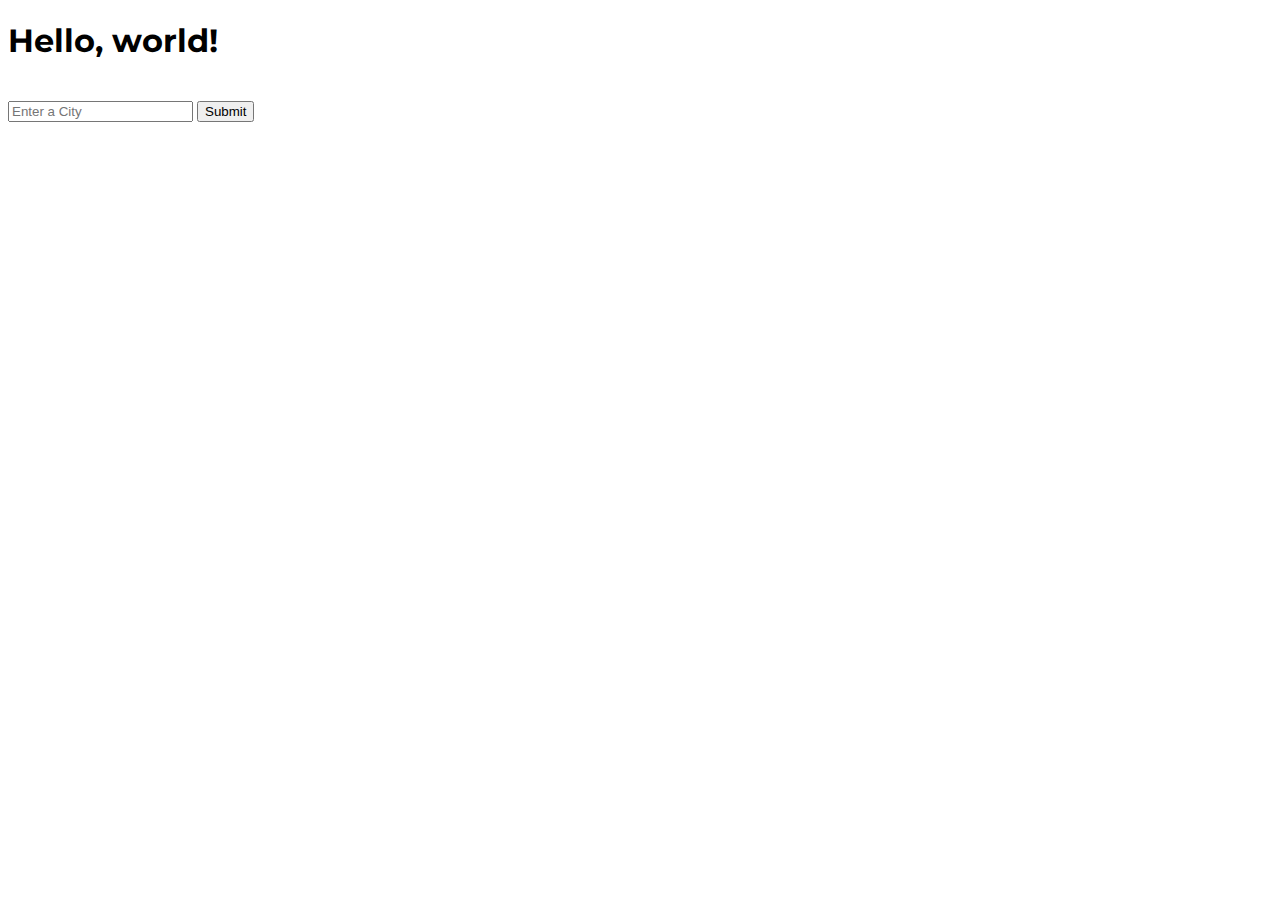
==== index.html @ 8fced335 "aStart" ====
<!doctype html>
<html lang="en">
  <head>
    <meta charset="utf-8">
    <meta name="viewport" content="width=device-width, initial-scale=1">
    <title>Weather</title>
    <link href="https://cdn.jsdelivr.net/npm/bootstrap@5.3.2/dist/css/bootstrap.min.css" rel="stylesheet" integrity="sha384-T3c6CoIi6uLrA9TneNEoa7RxnatzjcDSCmG1MXxSR1GAsXEV/Dwwykc2MPK8M2HN" crossorigin="anonymous">
    <link href='https://fonts.googleapis.com/css?family=Montserrat' rel='stylesheet'>
    <link rel="stylesheet" href="styles/style.css">
  </head>

  <body>
    <h1>Hello, world!</h1>

   <img src="" alt=""/>

   <div class="input">
        <input type="text" id="inputValue" placeholder="Enter a City">
        <input type="submit" value="Submit" id="button">
   </div>

   <div class="display">
        <h1 id="cityName"></h1>
        <p id="desc"></p>
        <p id="temp"></p>
   </div>
    


    <script src="app.js"></script>
    <script src="https://cdn.jsdelivr.net/npm/bootstrap@5.3.2/dist/js/bootstrap.bundle.min.js" integrity="sha384-C6RzsynM9kWDrMNeT87bh95OGNyZPhcTNXj1NW7RuBCsyN/o0jlpcV8Qyq46cDfL" crossorigin="anonymous"></script>
  </body>
</html>
---- styles/style.css ----
*{
   box-sizing:border-box; 
}

body{
    font-family: 'Montserrat';
}

input[text]{
    font-weight: bold;
    font-size: 20px;
    border-radius: 20px;
}
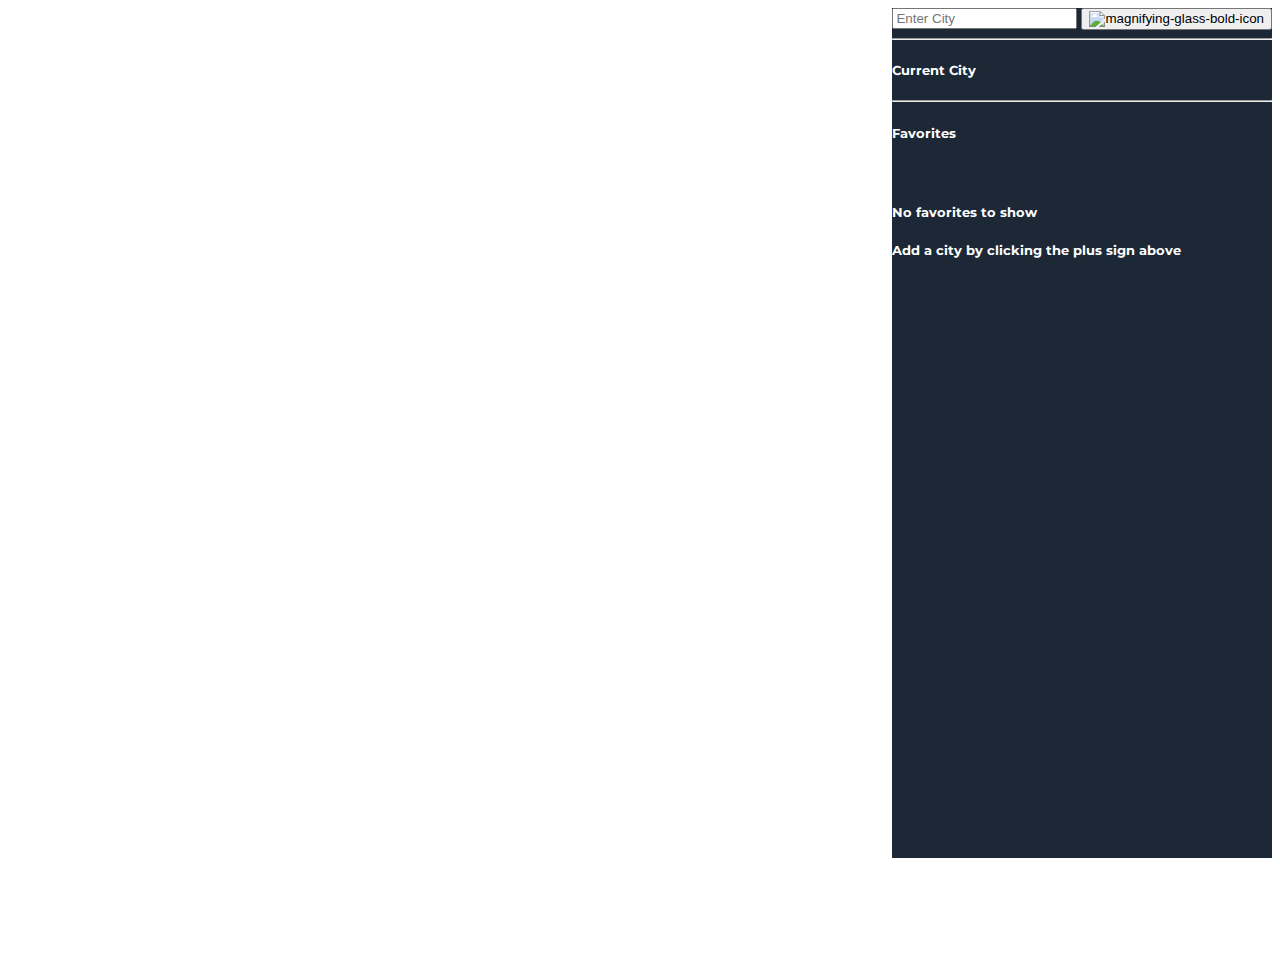
==== commit 22c4cdf3: "crawling" ====
--- a/index.html
+++ b/index.html
@@ -9,25 +9,97 @@
     <link rel="stylesheet" href="styles/style.css">
   </head>
 
-  <body>
-    <h1>Hello, world!</h1>
+  <body class="dayBG">
+    
+   <div class="col-6">
+        <!-- main -->
+        <div class="row" style="float: inline-start; padding: 0;">
+        <div class="title">
+            <h1 style="font-size: 60px;"><b>Weather Report</b></h1>
+            <h2 style="font-size: 20px;">November 27, 2023 | 2:20 PM PST</h2>
+        </div>
 
-   <img src="" alt=""/>
+        <br>
 
-   <div class="input">
-        <input type="text" id="inputValue" placeholder="Enter a City">
-        <input type="submit" value="Submit" id="button">
-   </div>
+        <div class="displayBG">
+            <div class="table">
+                <div class="row">
+                <div class="cell">Current</div>
+                <div class="cell">Weather Icon</div>
+                <div class="cell">H: L: </div>
+                </div>
+                <div class="row">
+                <div class="cell">Tomorrow</div>
+                <div class="cell">Weather Icon</div>
+                <div class="cell">H: L: </div>
+                </div>
+                <div class="row">
+                <div class="cell">Wednesday</div>
+                <div class="cell">Weather Icon</div>
+                <div class="cell">Cat</div>
+                </div>
+                <div class="row">
+                <div class="cell">Thursday</div>
+                <div class="cell">Weather Icon</div>
+                <div class="cell">H: L: </div>
+                </div>
+                <div class="row">
+                <div class="cell">Friday</div>
+                <div class="cell">Weather Icon</div>
+                <div class="cell">H: L: </div>
+                </div>
+            </div>
+        </div>
 
-   <div class="display">
-        <h1 id="cityName"></h1>
-        <p id="desc"></p>
-        <p id="temp"></p>
-   </div>
+        <br>
+
+        <div class="row">
+            <div class="col">
+                <h1 id="temp" style="font-size: 90px;">51</p>
+            </div>
+            
+            <div class="col">
+                <h1 id="cityName">Stockton, CA</h1>
+            <h1 id="desc">partially cloudy</h1>
+            </div>
+            
+            <img src=""/>
+        </div>
+        </div>
+    </div>
+
+    <!-- searching -->
+    <div class="col-4 bg" style="float: right;">
+        <span class="one">
+            <div >
+                <input type="text" placeholder="Enter City" id="userInput">
+                <button id="searchBtn" type="button"><img src="./assets/magnifying-glass-bold.png" alt="magnifying-glass-bold-icon" width="18px"/></button>
+                
+            </div>
+
+            <hr>
+            <h5>Current City</h5>
+            <h5></h5>
+            <hr>
+
+            <h5> Favorites</h5>
+            <li>
+
+            </li>
+            <h5>No favorites to show</h5>
+            <h5>Add a city by clicking the plus sign above</h5>
+
+        </span>
+
+        </span>
+    </div>
+    <!-- end of search -->
     
+   
+    <!-- <span class="one">the</span> -->
 
 
-    <script src="app.js"></script>
+    <script src="./scripts/app.js"></script>
     <script src="https://cdn.jsdelivr.net/npm/bootstrap@5.3.2/dist/js/bootstrap.bundle.min.js" integrity="sha384-C6RzsynM9kWDrMNeT87bh95OGNyZPhcTNXj1NW7RuBCsyN/o0jlpcV8Qyq46cDfL" crossorigin="anonymous"></script>
   </body>
 </html>--- a/styles/style.css
+++ b/styles/style.css
@@ -1,13 +1,47 @@
+/* Day Mode */
 *{
    box-sizing:border-box; 
 }
 
-body{
+.dayBG{
     font-family: 'Montserrat';
+    background-image: url(../assets/pexels-lukas-296234.jpg); 
+    background-size: cover;
+    background-repeat: no-repeat;
+    color:white;
 }
+
+.displayBG
 
 input[text]{
     font-weight: bold;
     font-size: 20px;
-    border-radius: 20px;
+}
+
+.title{
+    margin-top: 82px;
+    margin-left: 70px;
+}
+
+.bg{
+    background-color: #1D2837;
+    padding: 0;
+}
+
+.one{
+    display:block;
+    background-color: #1D2837;
+    padding: 0;
+    height: 850px;
+}
+/* End of Day Mode */
+
+/* Night Mode */
+
+.nightBG{
+    font-family: 'Montserrat';
+    background-image: url(../assets/casey-horner-fsJB3KT2rj8-unsplash.jpg);
+    background-size: cover;
+    background-repeat: no-repeat;
+    
 }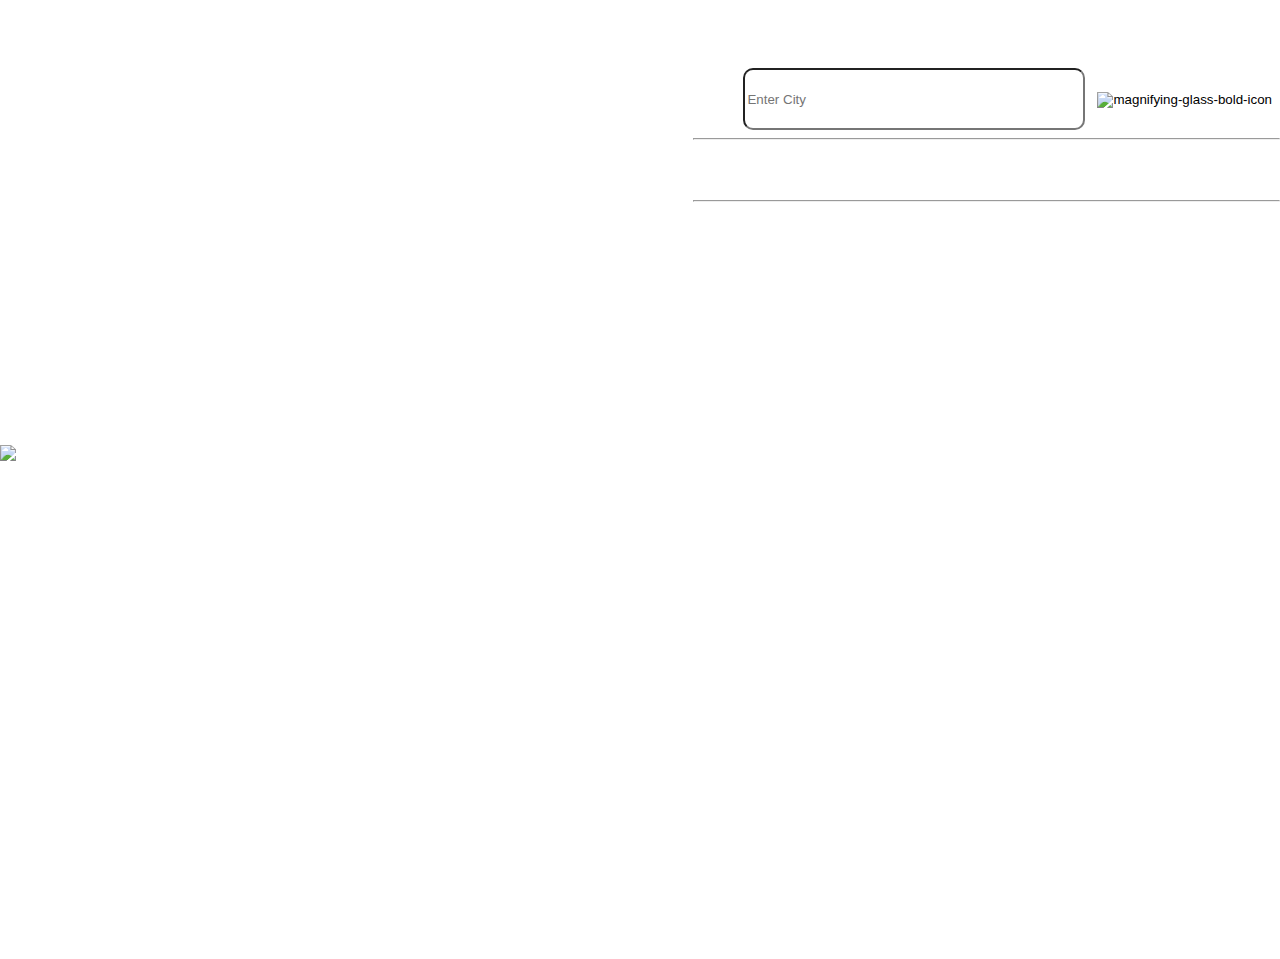
==== commit 7636dd11: "standing" ====
--- a/index.html
+++ b/index.html
@@ -24,29 +24,29 @@
         <div class="displayBG">
             <div class="table">
                 <div class="row">
-                <div class="cell">Current</div>
-                <div class="cell">Weather Icon</div>
-                <div class="cell">H: L: </div>
+                <div class="cell" id="today">Current</div>
+                <div class="cell"id="Icon1">Weather Icon</div>
+                <div class="cell" id="HL1">H: L: </div>
                 </div>
                 <div class="row">
-                <div class="cell">Tomorrow</div>
-                <div class="cell">Weather Icon</div>
-                <div class="cell">H: L: </div>
+                <div class="cell" id="Tmr">Tomorrow</div>
+                <div class="cell" id="Icon2">Weather Icon</div>
+                <div class="cell" id="HL2">H: L: </div>
                 </div>
                 <div class="row">
-                <div class="cell">Wednesday</div>
-                <div class="cell">Weather Icon</div>
-                <div class="cell">Cat</div>
+                <div class="cell"id="day3">Wednesday</div>
+                <div class="cell"id="Icon2">Weather Icon</div>
+                <div class="cell"id="HL3">Cat</div>
                 </div>
                 <div class="row">
-                <div class="cell">Thursday</div>
-                <div class="cell">Weather Icon</div>
-                <div class="cell">H: L: </div>
+                <div class="cell"id="day4">Thursday</div>
+                <div class="cell"><img id="Icon4" src="" alt="weather Icon"></div>
+                <div class="cell"id="HL4">H: L: </div>
                 </div>
                 <div class="row">
-                <div class="cell">Friday</div>
-                <div class="cell">Weather Icon</div>
-                <div class="cell">H: L: </div>
+                <div class="cell"id="day5">Friday</div>
+                <div class="cell"id="Icon5">Weather Icon</div>
+                <div class="cell"id="HL5">H: L: </div>
                 </div>
             </div>
         </div>
@@ -55,12 +55,12 @@
 
         <div class="row">
             <div class="col">
-                <h1 id="temp" style="font-size: 90px;">51</p>
+                <h1 id="temp" style="font-size: 90px;">0</p>
             </div>
             
             <div class="col">
-                <h1 id="cityName">Stockton, CA</h1>
-            <h1 id="desc">partially cloudy</h1>
+                <h1 id="cityName">CityName</h1>
+            <h1 id="desc">Description</h1>
             </div>
             
             <img src=""/>
@@ -69,8 +69,8 @@
     </div>
 
     <!-- searching -->
-    <div class="col-4 bg" style="float: right;">
-        <span class="one">
+    <div class="col-4 bg  d-flex justify-content-end"  style="float: right;">
+        <span >
             <div >
                 <input type="text" placeholder="Enter City" id="userInput">
                 <button id="searchBtn" type="button"><img src="./assets/magnifying-glass-bold.png" alt="magnifying-glass-bold-icon" width="18px"/></button>
@@ -78,7 +78,7 @@
             </div>
 
             <hr>
-            <h5>Current City</h5>
+            <h5 id="current">Current Name</h5>
             <h5></h5>
             <hr>
 
--- a/styles/style.css
+++ b/styles/style.css
@@ -1,8 +1,9 @@
-/* Day Mode */
+
 *{
    box-sizing:border-box; 
 }
 
+/* Day Mode and Night Mode Backgrounds*/
 .dayBG{
     font-family: 'Montserrat';
     background-image: url(../assets/pexels-lukas-296234.jpg); 
@@ -11,37 +12,85 @@
     color:white;
 }
 
-.displayBG
+.nightBG{
+    font-family: 'Montserrat';
+    background-image: linear-gradient(to bottom right, rgba(0, 0, 0, 0.5), rgba(101, 96, 96, 0.5)),  url(../assets/casey-horner-fsJB3KT2rj8-unsplash.jpg);
+    background-size: cover;
+    background-repeat: no-repeat;
+    color:white;
+}
+/* End of Backgrounds*/
+
+/* Search Stylig */
 
 input[text]{
     font-weight: bold;
     font-size: 20px;
 }
 
+input{
+    background-color: white;
+    border-radius: 10px;
+    height: 62px;
+    width:342px;
+
+    margin-top: 68px;
+    margin-left: 50px;
+}
+
+button{
+    background-color: transparent;
+    border-color: transparent; 
+}
+
+.child {
+    position: absolute;
+    top: 0;
+}
+  
+.child-1 {
+    left: 0;
+}
+
+.child-2 {
+    left: 350px;
+    margin-top: 82px;
+}
+
+.parent {
+    position: relative;
+}
+
+.wrapper, html, body {
+    height: 100%;
+    margin: 0;
+}
+.wrapper {
+    display: flex;
+    flex-direction: column;
+    background-color: #1D2837
+}
+
+/* end of Search Styling */
+
+/* Main Section */
+
 .title{
     margin-top: 82px;
     margin-left: 70px;
 }
 
-.bg{
-    background-color: #1D2837;
-    padding: 0;
+.current{
+    padding:0;
 }
 
-.one{
-    display:block;
-    background-color: #1D2837;
-    padding: 0;
-    height: 850px;
+.display{
+    background-color: #6E6E6E40;
+    backdrop-filter: blur(5px);
+    filter: drop-shadow(0px 30px 30px #00000040);
+    border-radius: 10px;
+    width: 808px;
+    height: 461px;
+    margin-top: 50px;
+    margin-left:101px;
 }
-/* End of Day Mode */
-
-/* Night Mode */
-
-.nightBG{
-    font-family: 'Montserrat';
-    background-image: url(../assets/casey-horner-fsJB3KT2rj8-unsplash.jpg);
-    background-size: cover;
-    background-repeat: no-repeat;
-    
-}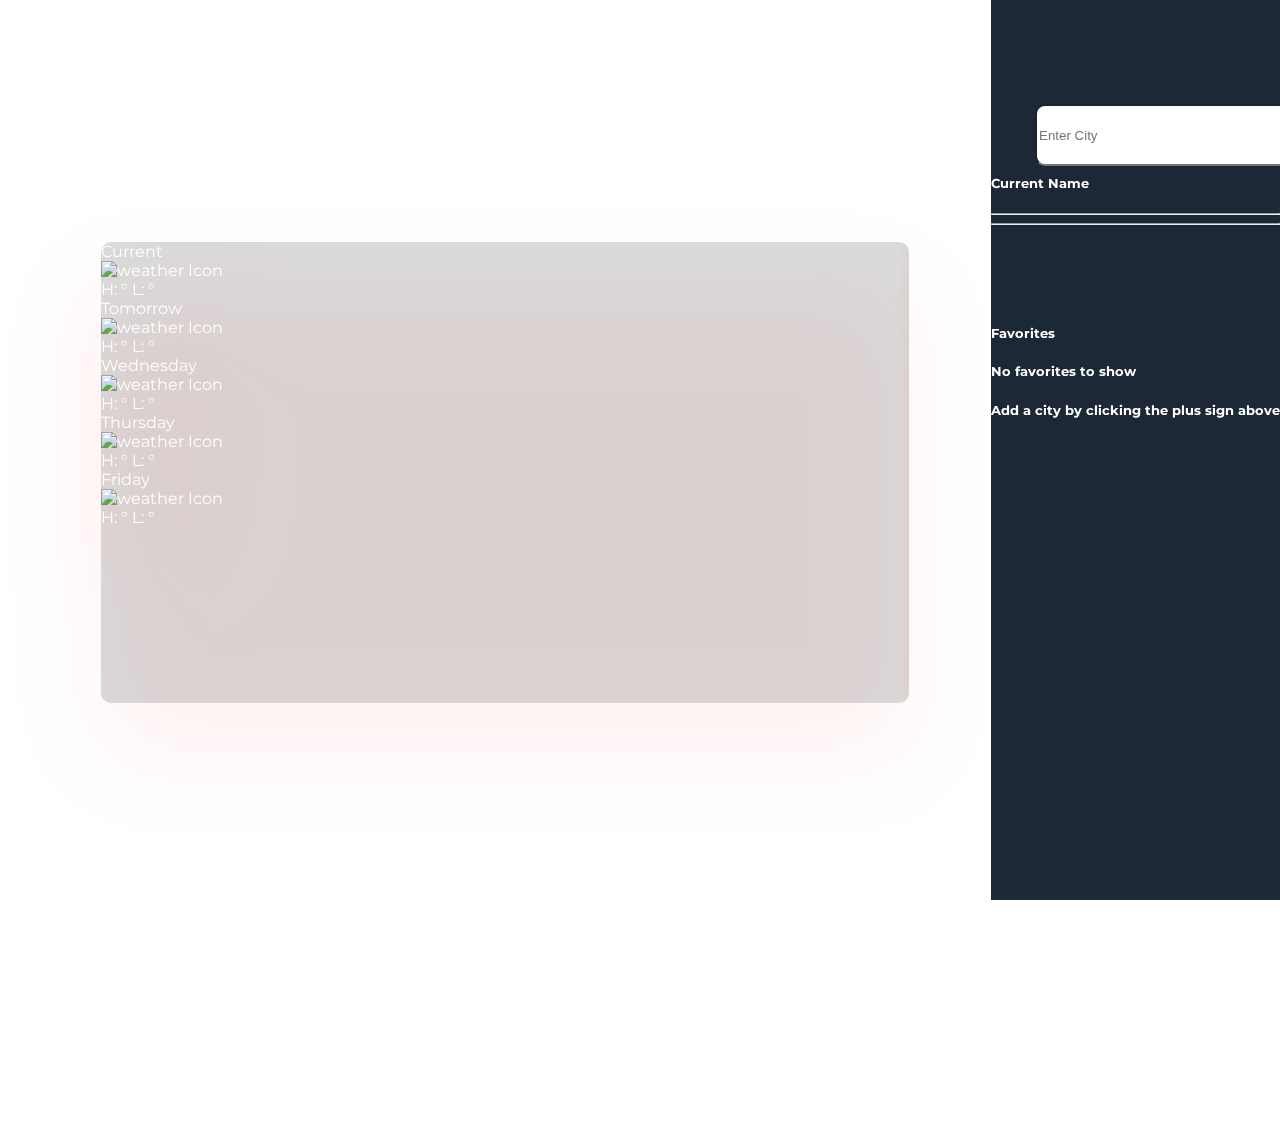
==== commit b2978561: "standingg" ====
--- a/index.html
+++ b/index.html
@@ -14,39 +14,38 @@
    <div class="col-6">
         <!-- main -->
         <div class="row" style="float: inline-start; padding: 0;">
-        <div class="title">
-            <h1 style="font-size: 60px;"><b>Weather Report</b></h1>
-            <h2 style="font-size: 20px;">November 27, 2023 | 2:20 PM PST</h2>
-        </div>
+            <div class="title">
+                <h1 style="font-size: 42x; font-family: 'Montserrat', sans-serif; font-weight: 800;">Weather Report</h1>
+                <h3 style="font-size: 18px;  font-family: 'Montserrat', sans-serif; font-weight: 500; margin-top: 20px;">November 27, 2023 | 2:20 PM PST</h2>
+            </div>
 
-        <br>
 
-        <div class="displayBG">
+        <div class="display">
             <div class="table">
-                <div class="row">
+                <div class="col ">
                 <div class="cell" id="today">Current</div>
-                <div class="cell"id="Icon1">Weather Icon</div>
-                <div class="cell" id="HL1">H: L: </div>
+                <div class="cell"><img id="Icon1" src="" alt="weather Icon"></div>
+                <div class="cell" id="HL1">H: ° L: °</div>
                 </div>
-                <div class="row">
+                <div class="col">
                 <div class="cell" id="Tmr">Tomorrow</div>
-                <div class="cell" id="Icon2">Weather Icon</div>
-                <div class="cell" id="HL2">H: L: </div>
+                <div class="cell"><img id="Icon2" src="" alt="weather Icon"></div>
+                <div class="cell" id="HL2">H: ° L: °</div>
                 </div>
-                <div class="row">
+                <div class="col">
                 <div class="cell"id="day3">Wednesday</div>
-                <div class="cell"id="Icon2">Weather Icon</div>
-                <div class="cell"id="HL3">Cat</div>
+                <div class="cell"><img id="Icon3" src="" alt="weather Icon"></div>
+                <div class="cell"id="HL3">H: ° L: °</div>
                 </div>
-                <div class="row">
+                <div class="col">
                 <div class="cell"id="day4">Thursday</div>
                 <div class="cell"><img id="Icon4" src="" alt="weather Icon"></div>
-                <div class="cell"id="HL4">H: L: </div>
+                <div class="cell"id="HL4">H: ° L: °</div>
                 </div>
-                <div class="row">
+                <div class="col">
                 <div class="cell"id="day5">Friday</div>
-                <div class="cell"id="Icon5">Weather Icon</div>
-                <div class="cell"id="HL5">H: L: </div>
+                <div class="cell"><img id="Icon5" src="" alt="weather Icon"/></div>
+                <div class="cell"id="HL5">H: ° L: °</div>
                 </div>
             </div>
         </div>
@@ -55,7 +54,7 @@
 
         <div class="row">
             <div class="col">
-                <h1 id="temp" style="font-size: 90px;">0</p>
+                <h1 id="temp" style="font-size: 90px;">0°</p>
             </div>
             
             <div class="col">
@@ -69,25 +68,26 @@
     </div>
 
     <!-- searching -->
-    <div class="col-4 bg  d-flex justify-content-end"  style="float: right;">
+    <div class="col-4 wrapper parent "  style="float: right;">
         <span >
             <div >
-                <input type="text" placeholder="Enter City" id="userInput">
-                <button id="searchBtn" type="button"><img src="./assets/magnifying-glass-bold.png" alt="magnifying-glass-bold-icon" width="18px"/></button>
+                <input class="child child-1" type="text" placeholder="Enter City" id="userInput">
+                <button class=" child child-2"  id="searchBtn" type="button"><img src="./assets/magnifying-glass-bold.png" alt="magnifying-glass-bold-icon" width="30px"/></button>
+
+                
+            <h5 style="margin-top: 175px;" id="current">Current Name</h5>
+            <h5></h5>
+            <hr>
+            <hr>
+
+            <h5 style="margin-top: 100px;"> Favorites</h5>
+           
+            <h5>No favorites to show</h5>
+            <h5>Add a city by clicking the plus sign above</h5>
                 
             </div>
 
-            <hr>
-            <h5 id="current">Current Name</h5>
-            <h5></h5>
-            <hr>
-
-            <h5> Favorites</h5>
-            <li>
-
-            </li>
-            <h5>No favorites to show</h5>
-            <h5>Add a city by clicking the plus sign above</h5>
+            
 
         </span>
 
--- a/styles/style.css
+++ b/styles/style.css
@@ -14,7 +14,7 @@
 
 .nightBG{
     font-family: 'Montserrat';
-    background-image: linear-gradient(to bottom right, rgba(0, 0, 0, 0.5), rgba(101, 96, 96, 0.5)),  url(../assets/casey-horner-fsJB3KT2rj8-unsplash.jpg);
+    background-image: linear-gradient(to bottom right, rgba(0, 0, 0, 0.5), rgba(71, 97, 114, 0.243)),  url(../assets/casey-horner-fsJB3KT2rj8-unsplash.jpg);
     background-size: cover;
     background-repeat: no-repeat;
     color:white;
@@ -24,8 +24,10 @@
 /* Search Stylig */
 
 input[text]{
-    font-weight: bold;
     font-size: 20px;
+    font-family: 'Montserrat', sans-serif; 
+    font-weight: 500;
+    color: darkslategrey;
 }
 
 input{
@@ -34,12 +36,12 @@
     height: 62px;
     width:342px;
 
-    margin-top: 68px;
-    margin-left: 50px;
+    margin-top: 104px;
+    margin-left: 44px;
 }
 
 button{
-    background-color: transparent;
+    background-color: white;
     border-color: transparent; 
 }
 
@@ -53,8 +55,8 @@
 }
 
 .child-2 {
-    left: 350px;
-    margin-top: 82px;
+    left: 334px;
+    margin-top: 120px;
 }
 
 .parent {
@@ -76,7 +78,7 @@
 /* Main Section */
 
 .title{
-    margin-top: 82px;
+    margin-top: 68px;
     margin-left: 70px;
 }
 
@@ -86,11 +88,15 @@
 
 .display{
     background-color: #6E6E6E40;
+    filter: drop-shadow(0px 50px 50px #ffc9c9);
     backdrop-filter: blur(5px);
-    filter: drop-shadow(0px 30px 30px #00000040);
     border-radius: 10px;
     width: 808px;
     height: 461px;
-    margin-top: 50px;
+    margin-top: 92px;
     margin-left:101px;
 }
+
+img{
+    background-color: transparent;
+}
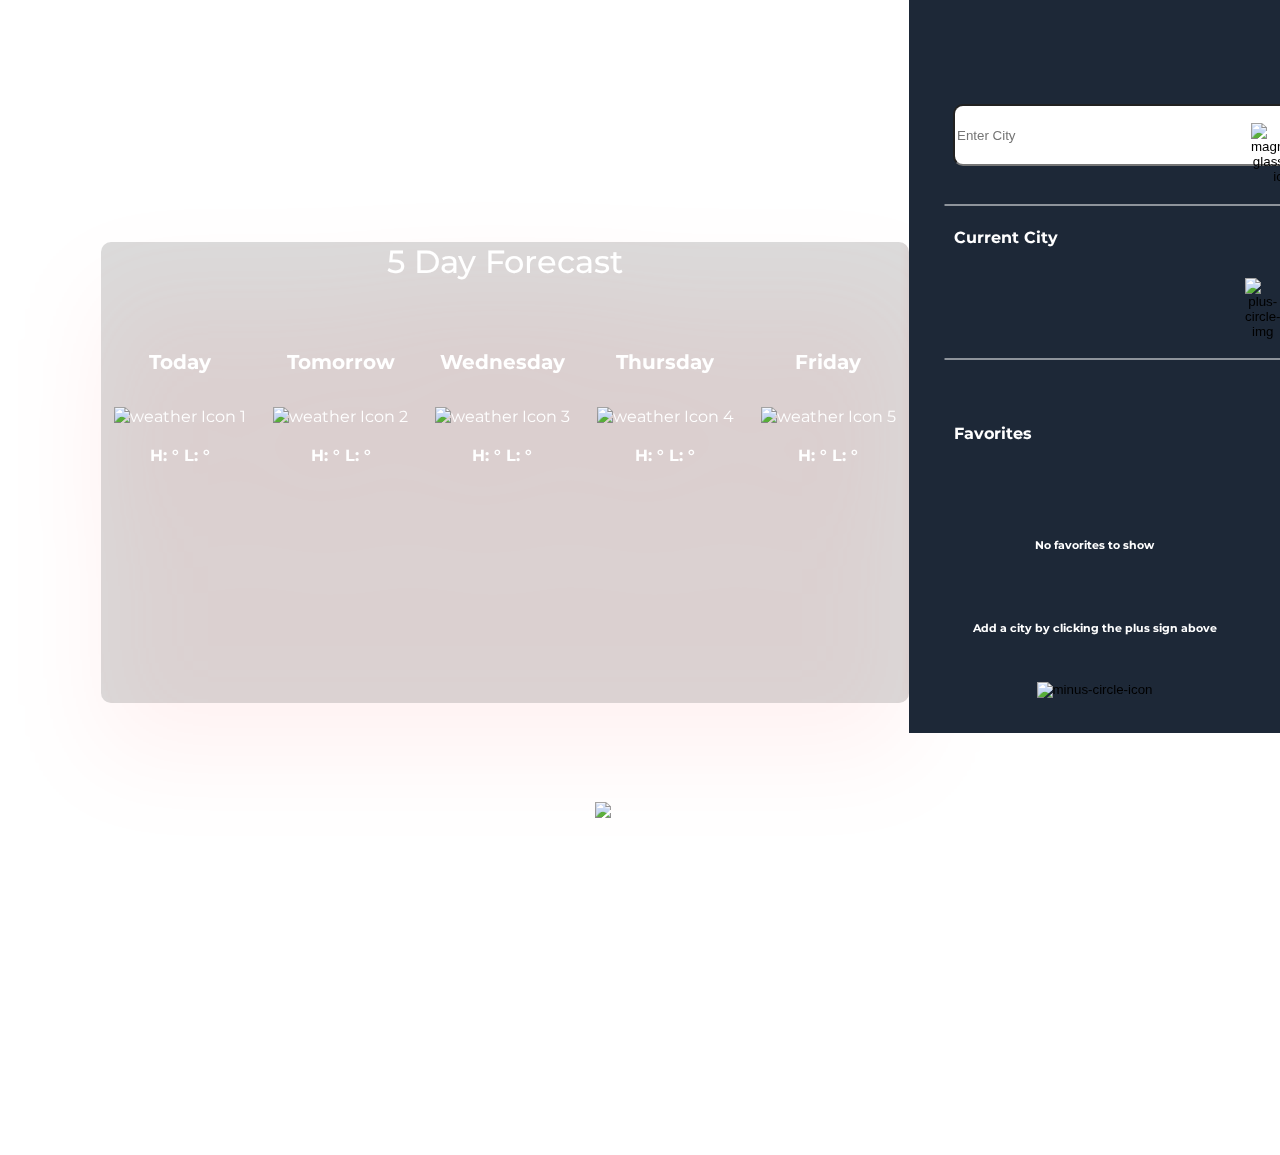
==== commit b8db3f64: "walking" ====
--- a/index.html
+++ b/index.html
@@ -6,100 +6,121 @@
     <title>Weather</title>
     <link href="https://cdn.jsdelivr.net/npm/bootstrap@5.3.2/dist/css/bootstrap.min.css" rel="stylesheet" integrity="sha384-T3c6CoIi6uLrA9TneNEoa7RxnatzjcDSCmG1MXxSR1GAsXEV/Dwwykc2MPK8M2HN" crossorigin="anonymous">
     <link href='https://fonts.googleapis.com/css?family=Montserrat' rel='stylesheet'>
+    <link href="https://fonts.googleapis.com/css2?family=Montserrat:ital,wght@0,400;0,500;0,800;1,600;1,700&display=swap" rel="stylesheet">
     <link rel="stylesheet" href="styles/style.css">
   </head>
 
   <body class="dayBG">
-    
-   <div class="col-6">
-        <!-- main -->
-        <div class="row" style="float: inline-start; padding: 0;">
-            <div class="title">
-                <h1 style="font-size: 42x; font-family: 'Montserrat', sans-serif; font-weight: 800;">Weather Report</h1>
-                <h3 style="font-size: 18px;  font-family: 'Montserrat', sans-serif; font-weight: 500; margin-top: 20px;">November 27, 2023 | 2:20 PM PST</h2>
-            </div>
-
-
-        <div class="display">
-            <div class="table">
-                <div class="col ">
-                <div class="cell" id="today">Current</div>
-                <div class="cell"><img id="Icon1" src="" alt="weather Icon"></div>
-                <div class="cell" id="HL1">H: ° L: °</div>
-                </div>
-                <div class="col">
-                <div class="cell" id="Tmr">Tomorrow</div>
-                <div class="cell"><img id="Icon2" src="" alt="weather Icon"></div>
-                <div class="cell" id="HL2">H: ° L: °</div>
-                </div>
-                <div class="col">
-                <div class="cell"id="day3">Wednesday</div>
-                <div class="cell"><img id="Icon3" src="" alt="weather Icon"></div>
-                <div class="cell"id="HL3">H: ° L: °</div>
-                </div>
-                <div class="col">
-                <div class="cell"id="day4">Thursday</div>
-                <div class="cell"><img id="Icon4" src="" alt="weather Icon"></div>
-                <div class="cell"id="HL4">H: ° L: °</div>
-                </div>
-                <div class="col">
-                <div class="cell"id="day5">Friday</div>
-                <div class="cell"><img id="Icon5" src="" alt="weather Icon"/></div>
-                <div class="cell"id="HL5">H: ° L: °</div>
+    <div class="container-fluid">
+        <div class="row">
+            <div class="col-9" style="width: 70%">
+                <!-- main -->
+                <div class="row" style="float: inline-start; padding: 0;">
+                    <div class="title">
+                        <h1 style="font-size: 42x; font-family: 'Montserrat', sans-serif; font-weight: 800;">Weather Report</h1>
+                        <h3 style="font-size: 18px;  font-family: 'Montserrat', sans-serif; font-weight: 500; margin-top: 20px;">November 27, 2023 | 2:20 PM PST</h3>
+                    </div>
+        
+                    <div class="display center">
+                        <div class="row">
+                            <h1 style="margin-top:30px; font-weight: 500;">5 Day Forecast</h1>
+                        </div>
+                        <div class="row space" style="display: flex; justify-content: space-around; ">
+                            <div class=" col">
+                            <h1 id="today" style="font-size: 20px;">Today</h1>
+                            <img id="Icon1" src="" alt="weather Icon 1" width="100px" style="margin-top: 20px;"/>
+                            <h1 id="HL1" style="font-size: 16px; margin-top: 20px;">H: ° L: °</h1>
+                            </div>
+                            <div class=" col">
+                            <h1 id="Tmr"style="font-size: 20px;">Tomorrow</h1>
+                            <img id="Icon2" src="" alt="weather Icon 2" width="100px"style="margin-top: 20px;"/>
+                            <h1 id="HL2"style="font-size: 16px; margin-top: 20px;">H: ° L: °</h1>
+                            </div>
+                            <div class=" col">
+                            <h1 id="Day3"style="font-size: 20px;">Wednesday</h1>
+                            <img id="Icon3" src="" alt="weather Icon 3" width="100px"style="margin-top: 20px;"/>
+                            <h1 id="HL3"style="font-size: 16px; margin-top: 20px;">H: ° L: °</h1>
+                            </div>
+                            <div class=" col">
+                            <h1 id="Day4"style="font-size: 20px;">Thursday</h1>
+                            <img id="Icon4" src="" alt="weather Icon 4" width="100px"style="margin-top: 20px;"/>
+                            <h1 id="HL4"style="font-size: 16px; margin-top: 20px;">H: ° L: °</h1>
+                            </div>
+                            <div class=" col">
+                            <h1 id="Day5"style="font-size: 20px;">Friday</h1>
+                            <img id="Icon5" src="" alt="weather Icon 5" width="100px" style="margin-top: 20px;"/>
+                            <h1 id="HL5"style="font-size: 16px; margin-top: 20px;">H: ° L: °</h1>
+                            </div>
+                        </div>
+                    </div>
+        
+                    <br>
+        
+                    <div class="row current" style="display: flex; justify-content: space-around; ">
+                        <div class="col">
+                            <h1 id="temp" style="font-size: 100px; display: flex; justify-content: end;">0°</p>
+                        </div>
+                        
+                        <div class="col">
+                            <h1 id="cityName" style="display: flex; justify-content: center; margin-top: 15px; font-size: auto;">CityName</h1>
+                            <h1 id="desc" style="font-size: 24px; display: flex; justify-content: center;">Description</h1>
+                        </div>
+                        <div class="col">
+                            <img  id="Icon" src="" alt="weather Icon" width="250px" style="display: flex; justify-content: center;"/>
+                        </div>
+                    </div>
+                    <div class="row">
+                        <br>
+                    </div>
+        
+                    <!-- <button  type="button" onclick="Night()">Night Mode</button>
+                    <button  type="button" onclick="Day()">Day Mode</button> -->
                 </div>
             </div>
-        </div>
+        
+        
+            <!-- searching -->
+        
+            <div class="col wrapper parent">
+                
+                <input class="child child-1" type="text" placeholder="Enter City" id="userInput">
+                <button class=" child child-2"  id="searchBtn" type="button"><img src="./assets/magnifying-glass-bold.png" alt="magnifying-glass-bold-icon" width="30px"/></button>
+        
+                <div class="line1"></div>
+        
+                <div class="leftSpacing">
+                    <h5 style="margin-top: 228px; font-size: 16px;" id="current">Current City</h5>
+                    <h5  id="currentCity" class="child child-3" style="font-size: 20px"></h5>
+                    <button  id="addBtn" type="button" class="child child-4 d-none"><img src="./assets/plus-circle-bold.png" alt="plus-circle-img" width="30px"></button>
+                </div>      
+        
+                <div class="line2"></div>
+                <h5 style="margin-top: 150px; margin-left: 45px; font-size: 16px;">Favorites</h5>
+        
+                <div id="noFavs">
+                    
+                    <h6 class="center" style="margin-top: 70px;">No favorites to show</h6>
+                    <h6 class="center" style="margin-top: 70px;">Add a city by clicking the plus sign above</h6>
+                    
+                </div>
+                <div class="line3"></div>
+                
+                <div id="favorites">
+                        <!-- placeholder for favorites -->
+                </div>
 
-        <br>
-
-        <div class="row">
-            <div class="col">
-                <h1 id="temp" style="font-size: 90px;">0°</p>
+                <br>
+    
+                <button id="removeBtn" type="button"><img src="assets/minus-circle-bold.png" alt="minus-circle-icon" width="30px"></button>
+                <p id="cityNameTxt"></p>
+             
             </div>
-            
-            <div class="col">
-                <h1 id="cityName">CityName</h1>
-            <h1 id="desc">Description</h1>
-            </div>
-            
-            <img src=""/>
-        </div>
+            <!-- end of search -->
         </div>
     </div>
 
-    <!-- searching -->
-    <div class="col-4 wrapper parent "  style="float: right;">
-        <span >
-            <div >
-                <input class="child child-1" type="text" placeholder="Enter City" id="userInput">
-                <button class=" child child-2"  id="searchBtn" type="button"><img src="./assets/magnifying-glass-bold.png" alt="magnifying-glass-bold-icon" width="30px"/></button>
-
-                
-            <h5 style="margin-top: 175px;" id="current">Current Name</h5>
-            <h5></h5>
-            <hr>
-            <hr>
-
-            <h5 style="margin-top: 100px;"> Favorites</h5>
-           
-            <h5>No favorites to show</h5>
-            <h5>Add a city by clicking the plus sign above</h5>
-                
-            </div>
-
-            
-
-        </span>
-
-        </span>
-    </div>
-    <!-- end of search -->
-    
-   
-    <!-- <span class="one">the</span> -->
-
-
-    <script src="./scripts/app.js"></script>
+ 
+    <script type="module" src="./scripts/app.js"></script>
     <script src="https://cdn.jsdelivr.net/npm/bootstrap@5.3.2/dist/js/bootstrap.bundle.min.js" integrity="sha384-C6RzsynM9kWDrMNeT87bh95OGNyZPhcTNXj1NW7RuBCsyN/o0jlpcV8Qyq46cDfL" crossorigin="anonymous"></script>
   </body>
 </html>--- a/styles/style.css
+++ b/styles/style.css
@@ -41,7 +41,7 @@
 }
 
 button{
-    background-color: white;
+    background-color: transparent;
     border-color: transparent; 
 }
 
@@ -59,15 +59,27 @@
     margin-top: 120px;
 }
 
+.child-3{
+    left:64px;
+    margin-top:280px;
+}
+
+.child-4{
+    left: 328px;
+    margin-top: 275px;
+}
+
 .parent {
     position: relative;
 }
 
 .wrapper, html, body {
-    height: 100%;
+    min-height: 100%;
     margin: 0;
+    position: relative;
 }
 .wrapper {
+    min-height: 100%;
     display: flex;
     flex-direction: column;
     background-color: #1D2837
@@ -82,10 +94,6 @@
     margin-left: 70px;
 }
 
-.current{
-    padding:0;
-}
-
 .display{
     background-color: #6E6E6E40;
     filter: drop-shadow(0px 50px 50px #ffc9c9);
@@ -97,6 +105,55 @@
     margin-left:101px;
 }
 
-img{
-    background-color: transparent;
+.center{
+    text-align: center;
 }
+
+.space{
+    margin-top:55px;
+}
+
+.leftSpacing{
+    margin-left: 45px;
+}
+
+.current{
+    margin-top:80px;
+}
+
+.hide{
+    display: none;
+}
+
+.line1 {
+    border-left: 1px solid white;
+    height:338px;
+    position: absolute;
+    margin-left:50%;
+    margin-left: 204px;
+    margin-top:36px;
+    top:0;
+    rotate:90deg;
+}
+
+.line2 {
+    border-left: 1px solid white;
+    height:338px;
+    position: absolute;
+    margin-left:50%;
+    margin-left: 204px;
+    margin-top: 190px;
+    top:0;
+    rotate:90deg;
+}
+
+.line3 {
+    border-left: 1px solid white;
+    height:338px;
+    position: absolute;
+    margin-left:50%;
+    margin-left: 204px;
+    margin-top: 675px;
+    top:0;
+    rotate:90deg;
+}
